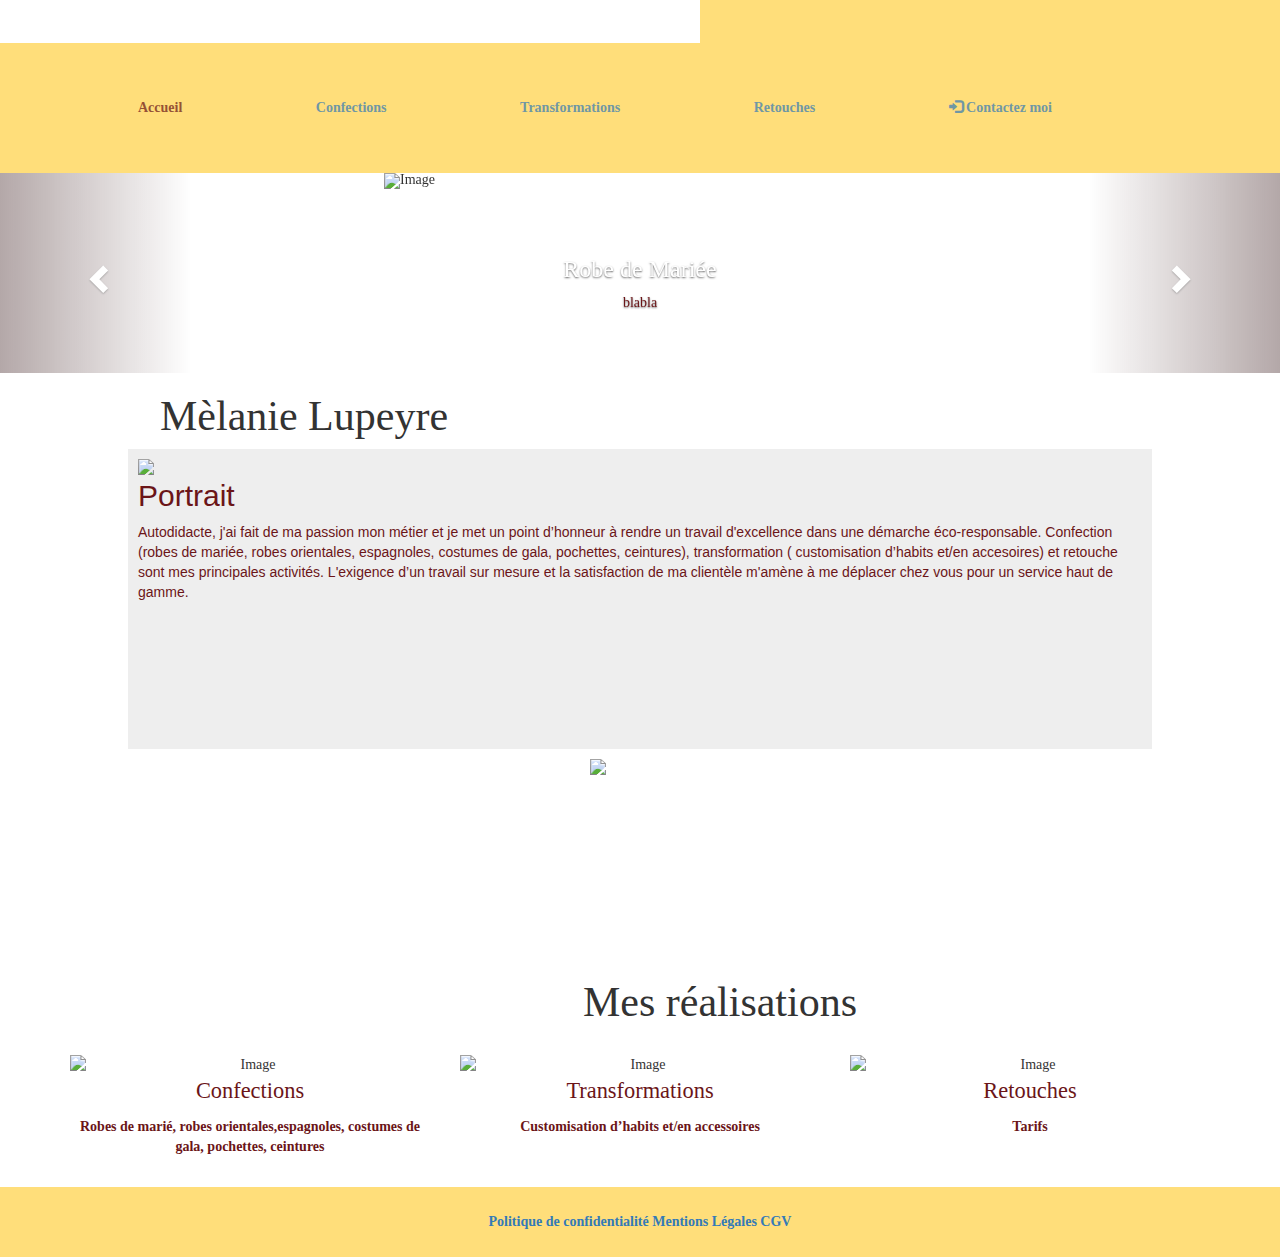
==== index.html @ bb5601b8 "SITE" ====
<!DOCTYPE html>
      <html lang="fr">

            <head>
              <link rel="SHORTCUT ICON" href="C:\Users\utilisateur\Desktop\melanie-L-christellegandal\image\favicon.ico"/>

              <title> MelConfection-Bienvenue</title>
                <meta charset="utf-8">
                <meta name="viewport" content="width=device-width, initial-scale=1">
                <link type="text/css" rel="stylesheet" href="style.css"/>

                <link rel="stylesheet" href="https://maxcdn.bootstrapcdn.com/bootstrap/3.4.0/css/bootstrap.min.css"/>
                <script src="https://ajax.googleapis.com/ajax/libs/jquery/3.4.0/jquery.min.js"></script>
                <script src="https://maxcdn.bootstrapcdn.com/bootstrap/3.4.0/js/bootstrap.min.js"></script>

                <link rel="stylesheet" type="text/css" href="css\style.css"/>

            </head>
            <body>
              <div id="logo">
                <img src="C:\Users\utilisateur\Desktop\melanie-L-christellegandal\image\logoMel.png" alt="">
              </div>
                <header class="tete">

                  <nav>
                    <ul>
                      <li>Accueil</li>
                      <li><a href="confections.html">Confections</a></li>
                      <li><a href="transformations.html">Transformations</a></li>
                      <li><a href="retouches.html">Retouches</a></li>
                      <li><a href="formulaire.html"><span class="glyphicon glyphicon-log-in"></span> Contactez moi</a></li>
                    </ul>
                  </nav>
                
                </header>



            <div id="myCarousel" class="carousel slide" data-ride="carousel">
                <!-- Indicators -->
                <ol class="carousel-indicators">
                  <li data-target="#myCarousel" data-slide-to="0" class="active"></li>
                  <li data-target="#myCarousel" data-slide-to="1"></li>
                  <li data-target="#myCarousel" data-slide-to="2"></li>
                  <li data-target="#myCarousel" data-slide-to="3"></li>
                </ol>

                <!-- Wrapper for slides -->
                <div class="carousel-inner" role="listbox">
                  <div class="item active">
                    <img src="C:\Users\utilisateur\Desktop\melanie-L-christellegandal\image\robe2mariée.png" alt="Image">
                    <div class="carousel-caption">
                      <h3>Robe de Mariée </h3>
                      <p>blabla</p>
                    </div>
                  </div>

                  <div class="item">
                    <img src="C:\Users\utilisateur\Desktop\melanie-L-christellegandal\image\Capture.png" alt="Image">
                    <div class="carousel-caption">
                      <h3>Robe Orientale</h3>
                      <p>blabla</p>
                    </div>
                  </div>

                  <div class="item">
                    <img src="C:\Users\utilisateur\Desktop\melanie-L-christellegandal\image\robe2soirée.png" alt="Image">
                    <div class="carousel-caption">
                      <h3>Robe de Soirée</h3>
                      <p>blabla</p>
                    </div>
                  </div>

                  <div class="item">
                    <img src="image\costume2danse.png" alt="Image">
                    <div class="carousel-caption">
                      <h3>Costume de Danse</h3>
                      <p>blabla</p>
                    </div>
                  </div>
                </div>

                <!-- Left and right controls -->
                <a class="left carousel-control" href="#myCarousel" role="button" data-slide="prev">
                  <span class="glyphicon glyphicon-chevron-left" aria-hidden="true"></span>
                  <span class="sr-only">Previous</span>
                </a>
                <a class="right carousel-control" href="#myCarousel" role="button" data-slide="next">
                  <span class="glyphicon glyphicon-chevron-right" aria-hidden="true"></span>
                  <span class="sr-only">Next</span>
                </a>
            </div>

<!--fin du caroussel -->

<div id="titre">
  <h1>Mèlanie Lupeyre</h1>
</div>
<div class="div-categoryContainer">
<img src="C:\Users\utilisateur\Desktop\melanie-L-christellegandal\image\photoMel.png" class="picture1">

<h2>Portrait</h2>

<p> Autodidacte, j'ai fait de ma passion mon métier et je met un point d’honneur à rendre un travail d'excellence dans une démarche éco-responsable.
Confection (robes de mariée, robes orientales, espagnoles, costumes de gala, pochettes, ceintures), transformation ( customisation d’habits et/en accesoires) et retouche sont mes principales activités.
L'exigence d’un travail sur mesure et la satisfaction de ma clientèle m'amène à me déplacer chez vous pour un service haut de gamme.</p>
</div>
<div id="wago">
<img src="C:\Users\utilisateur\Desktop\melanie-L-christellegandal\image\melWago.png" class="picture2">
</div>
<div class="clearfix"></div>




<div class="container text-center">

              <h1>Mes réalisations</h1><br>
              <div class="row">
                <div class="col-sm-4">
                  <img src="C:\Users\utilisateur\Desktop\melanie-L-christellegandal\image\confection.jpg" class="img-responsive" style="width:100%" alt="Image">
                  <a href="confections.html"<p>Confections</p></a>

                  <p><strong>Robes de marié, robes orientales,espagnoles, costumes de gala, pochettes, ceintures</strong></p>
                  </div>

                <div class="col-sm-4">
                  <img src="C:\Users\utilisateur\Desktop\melanie-L-christellegandal\image\transformation.jpg" class="img-responsive" style="width:100%" alt="Image">
                  <a href="transformations.html"<p>Transformations</p></a>
                  <p><strong>Customisation d’habits et/en accessoires</strong></p>
                </div>

                 <div class="col-sm-4">
                  <img src="C:\Users\utilisateur\Desktop\melanie-L-christellegandal\image\retouche.jpg" class="img-responsive" style="width:100%" alt="Image">
                  <a href="retouches.html"<p>Retouches</p></a>
                  <p><strong>Tarifs</tarif></p>
                </div>

                </div>
              </div>
          <br>


<footer class="pied">
    <a href="#" target="_blank">Politique de confidentialité</a>
    <a href="ML.html" target="_blank">Mentions Légales</a>
    <a href="CGV.html" target="_blank">CGV</a>
 </footer>

</body>

    </html>
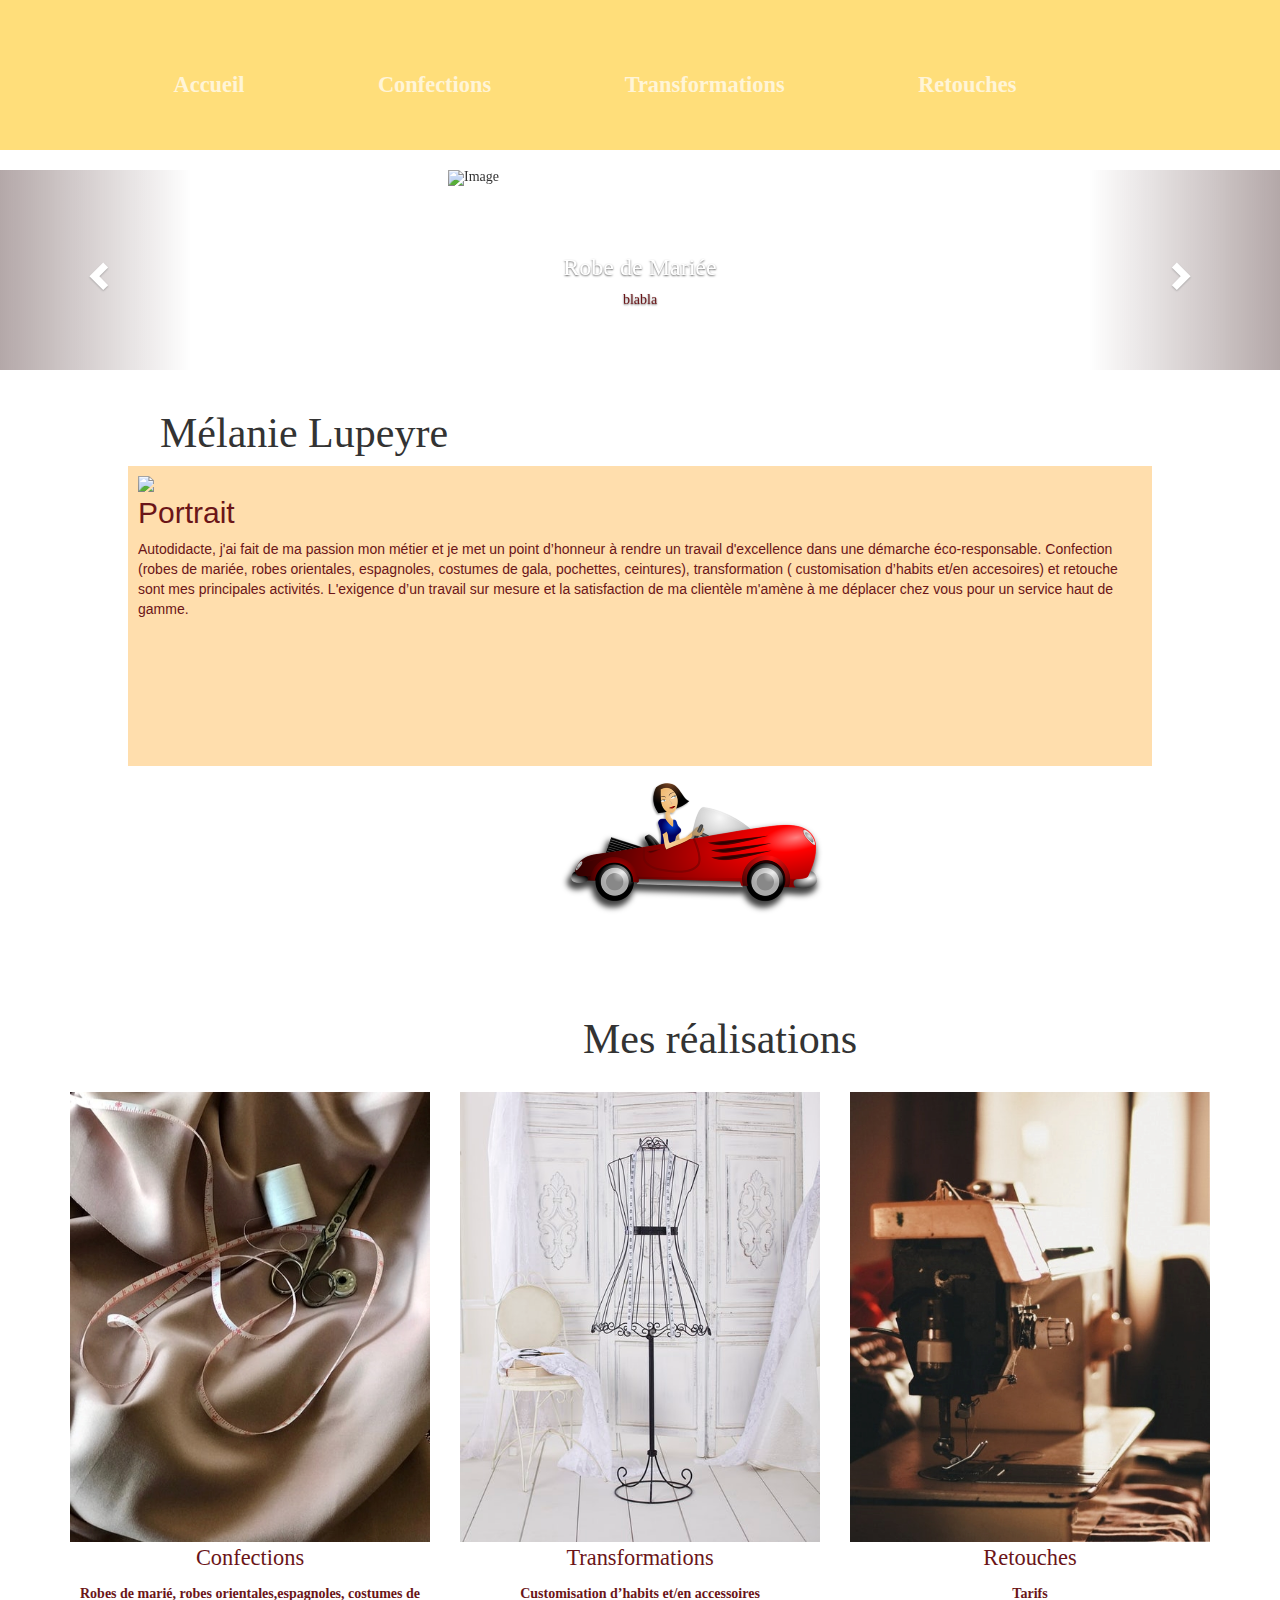
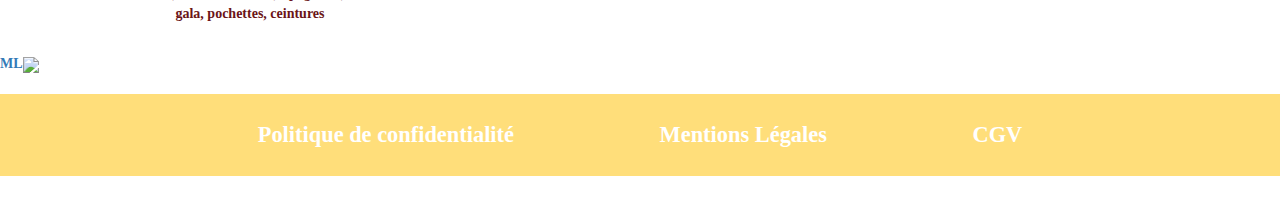
==== commit 21c6113c: "first commit" ====
--- a/index.html
+++ b/index.html
@@ -2,7 +2,7 @@
       <html lang="fr">
 
             <head>
-              <link rel="SHORTCUT ICON" href="C:\Users\utilisateur\Desktop\melanie-L-christellegandal\image\favicon.ico"/>
+              <link rel="SHORTCUT ICON" href="image\favicon.ico"/>
 
               <title> MelConfection-Bienvenue</title>
                 <meta charset="utf-8">
@@ -16,25 +16,26 @@
                 <link rel="stylesheet" type="text/css" href="css\style.css"/>
 
             </head>
+            <a id="haut"></a>
             <body>
-              <div id="logo">
-                <img src="C:\Users\utilisateur\Desktop\melanie-L-christellegandal\image\logoMel.png" alt="">
-              </div>
+
                 <header class="tete">
-
+                  <div id="logo">
+                    <img src="image\logoMel.png" alt="">
+                  </div>
                   <nav>
                     <ul>
-                      <li>Accueil</li>
+                      <li><a href="index.html">Accueil<a></li>
                       <li><a href="confections.html">Confections</a></li>
                       <li><a href="transformations.html">Transformations</a></li>
                       <li><a href="retouches.html">Retouches</a></li>
                       <li><a href="formulaire.html"><span class="glyphicon glyphicon-log-in"></span> Contactez moi</a></li>
                     </ul>
                   </nav>
-                
+
                 </header>
 
-
+<br>
 
             <div id="myCarousel" class="carousel slide" data-ride="carousel">
                 <!-- Indicators -->
@@ -48,7 +49,7 @@
                 <!-- Wrapper for slides -->
                 <div class="carousel-inner" role="listbox">
                   <div class="item active">
-                    <img src="C:\Users\utilisateur\Desktop\melanie-L-christellegandal\image\robe2mariée.png" alt="Image">
+                    <img src="image\robe2mariée.png" alt="Image">
                     <div class="carousel-caption">
                       <h3>Robe de Mariée </h3>
                       <p>blabla</p>
@@ -56,7 +57,7 @@
                   </div>
 
                   <div class="item">
-                    <img src="C:\Users\utilisateur\Desktop\melanie-L-christellegandal\image\Capture.png" alt="Image">
+                    <img src="image\robeOrientale.jpeg" alt="Image">
                     <div class="carousel-caption">
                       <h3>Robe Orientale</h3>
                       <p>blabla</p>
@@ -64,7 +65,7 @@
                   </div>
 
                   <div class="item">
-                    <img src="C:\Users\utilisateur\Desktop\melanie-L-christellegandal\image\robe2soirée.png" alt="Image">
+                    <img src="image\robe2soirée.png" alt="Image">
                     <div class="carousel-caption">
                       <h3>Robe de Soirée</h3>
                       <p>blabla</p>
@@ -72,7 +73,7 @@
                   </div>
 
                   <div class="item">
-                    <img src="image\costume2danse.png" alt="Image">
+                    <img src="image\costume2danse.png"  alt="Image">
                     <div class="carousel-caption">
                       <h3>Costume de Danse</h3>
                       <p>blabla</p>
@@ -90,14 +91,14 @@
                   <span class="sr-only">Next</span>
                 </a>
             </div>
-
+<br>
 <!--fin du caroussel -->
 
 <div id="titre">
-  <h1>Mèlanie Lupeyre</h1>
+  <h1>Mélanie Lupeyre</h1>
 </div>
 <div class="div-categoryContainer">
-<img src="C:\Users\utilisateur\Desktop\melanie-L-christellegandal\image\photoMel.png" class="picture1">
+<img src="image\photoMel.png" class="picture1">
 
 <h2>Portrait</h2>
 
@@ -106,32 +107,32 @@
 L'exigence d’un travail sur mesure et la satisfaction de ma clientèle m'amène à me déplacer chez vous pour un service haut de gamme.</p>
 </div>
 <div id="wago">
-<img src="C:\Users\utilisateur\Desktop\melanie-L-christellegandal\image\melWago.png" class="picture2">
+<img src="image\melWago.png" class="picture2">
 </div>
 <div class="clearfix"></div>
 
 
 
-
+<br>
 <div class="container text-center">
 
               <h1>Mes réalisations</h1><br>
               <div class="row">
                 <div class="col-sm-4">
-                  <img src="C:\Users\utilisateur\Desktop\melanie-L-christellegandal\image\confection.jpg" class="img-responsive" style="width:100%" alt="Image">
+                  <img src="image\confection.jpg" class="img-responsive" style="width:100%" class="Image">
                   <a href="confections.html"<p>Confections</p></a>
 
                   <p><strong>Robes de marié, robes orientales,espagnoles, costumes de gala, pochettes, ceintures</strong></p>
                   </div>
 
                 <div class="col-sm-4">
-                  <img src="C:\Users\utilisateur\Desktop\melanie-L-christellegandal\image\transformation.jpg" class="img-responsive" style="width:100%" alt="Image">
+                  <img src="image\transformation.jpg" class="img-responsive" style="width:100%" class="Image">
                   <a href="transformations.html"<p>Transformations</p></a>
                   <p><strong>Customisation d’habits et/en accessoires</strong></p>
                 </div>
 
                  <div class="col-sm-4">
-                  <img src="C:\Users\utilisateur\Desktop\melanie-L-christellegandal\image\retouche.jpg" class="img-responsive" style="width:100%" alt="Image">
+                  <img src="image\retouche.jpg" class="img-responsive" style="width:100%" class="Image">
                   <a href="retouches.html"<p>Retouches</p></a>
                   <p><strong>Tarifs</tarif></p>
                 </div>
@@ -140,6 +141,9 @@
               </div>
           <br>
 
+                 <a href="#">ML<img src="image\bouton.png "></a>
+                 <br>
+                 <br>
 
 <footer class="pied">
     <a href="#" target="_blank">Politique de confidentialité</a>
@@ -147,6 +151,8 @@
     <a href="CGV.html" target="_blank">CGV</a>
  </footer>
 
+<script src="css\mel.js"></script>
+
 </body>
 
     </html>
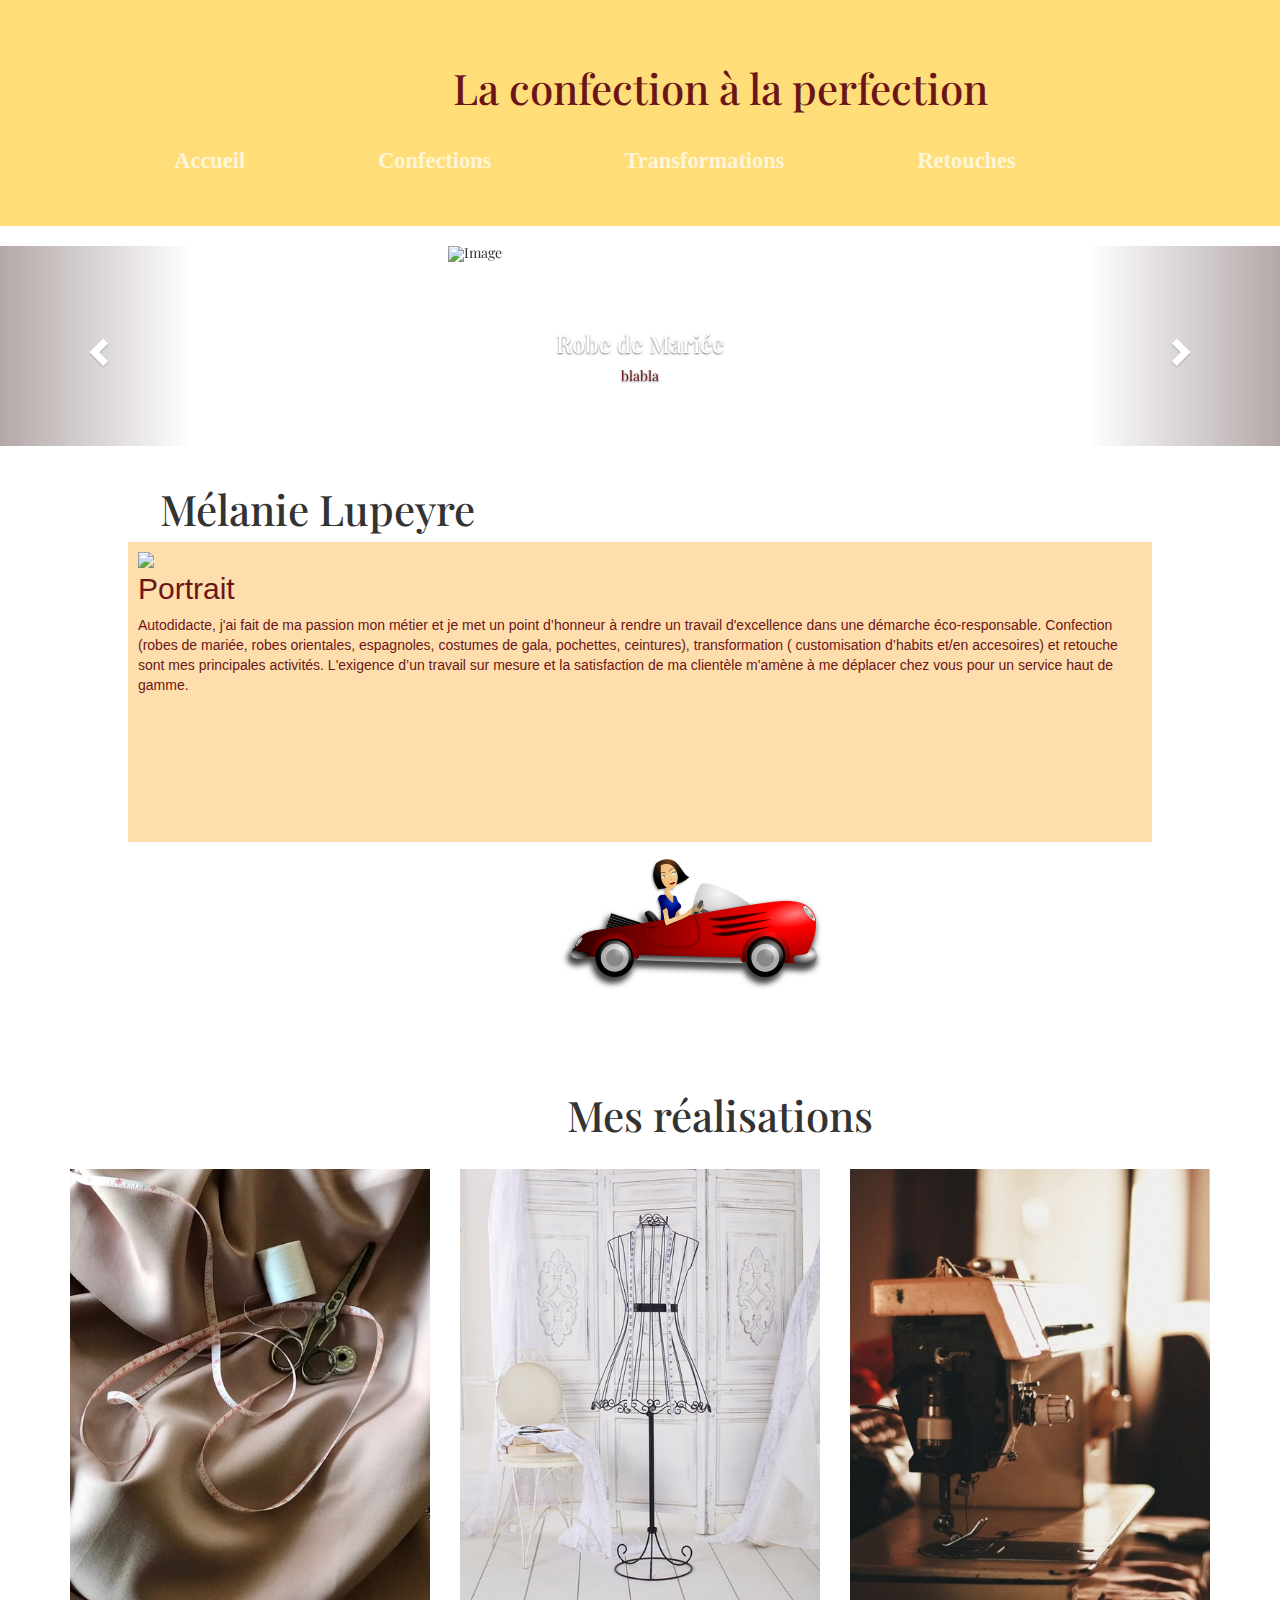
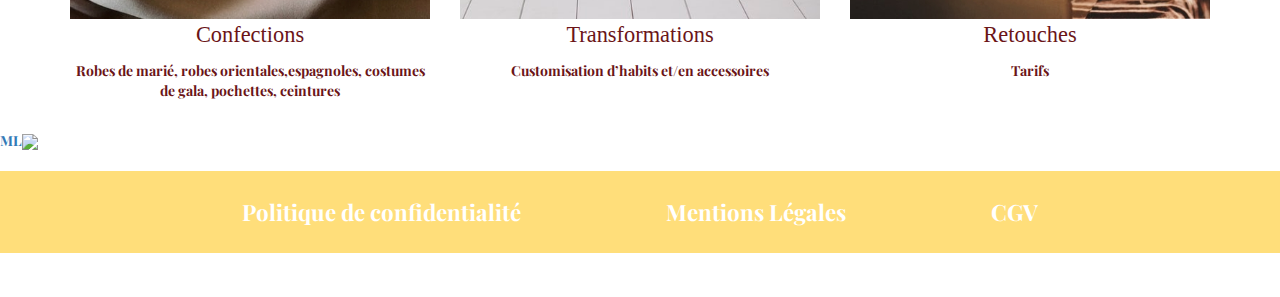
==== commit b3c8cda9: "dernier commit" ====
--- a/index.html
+++ b/index.html
@@ -4,7 +4,7 @@
             <head>
               <link rel="SHORTCUT ICON" href="image\favicon.ico"/>
 
-              <title> MelConfection-Bienvenue</title>
+              <title> Mel-du-cousu-main-Bienvenue</title>
                 <meta charset="utf-8">
                 <meta name="viewport" content="width=device-width, initial-scale=1">
                 <link type="text/css" rel="stylesheet" href="style.css"/>
@@ -14,7 +14,7 @@
                 <script src="https://maxcdn.bootstrapcdn.com/bootstrap/3.4.0/js/bootstrap.min.js"></script>
 
                 <link rel="stylesheet" type="text/css" href="css\style.css"/>
-
+                <link href="https://fonts.googleapis.com/css?family=Playfair+Display&display=swap" rel="stylesheet">
             </head>
             <a id="haut"></a>
             <body>
@@ -23,6 +23,7 @@
                   <div id="logo">
                     <img src="image\logoMel.png" alt="">
                   </div>
+                  <h1>La confection à la perfection</h1>
                   <nav>
                     <ul>
                       <li><a href="index.html">Accueil<a></li>
